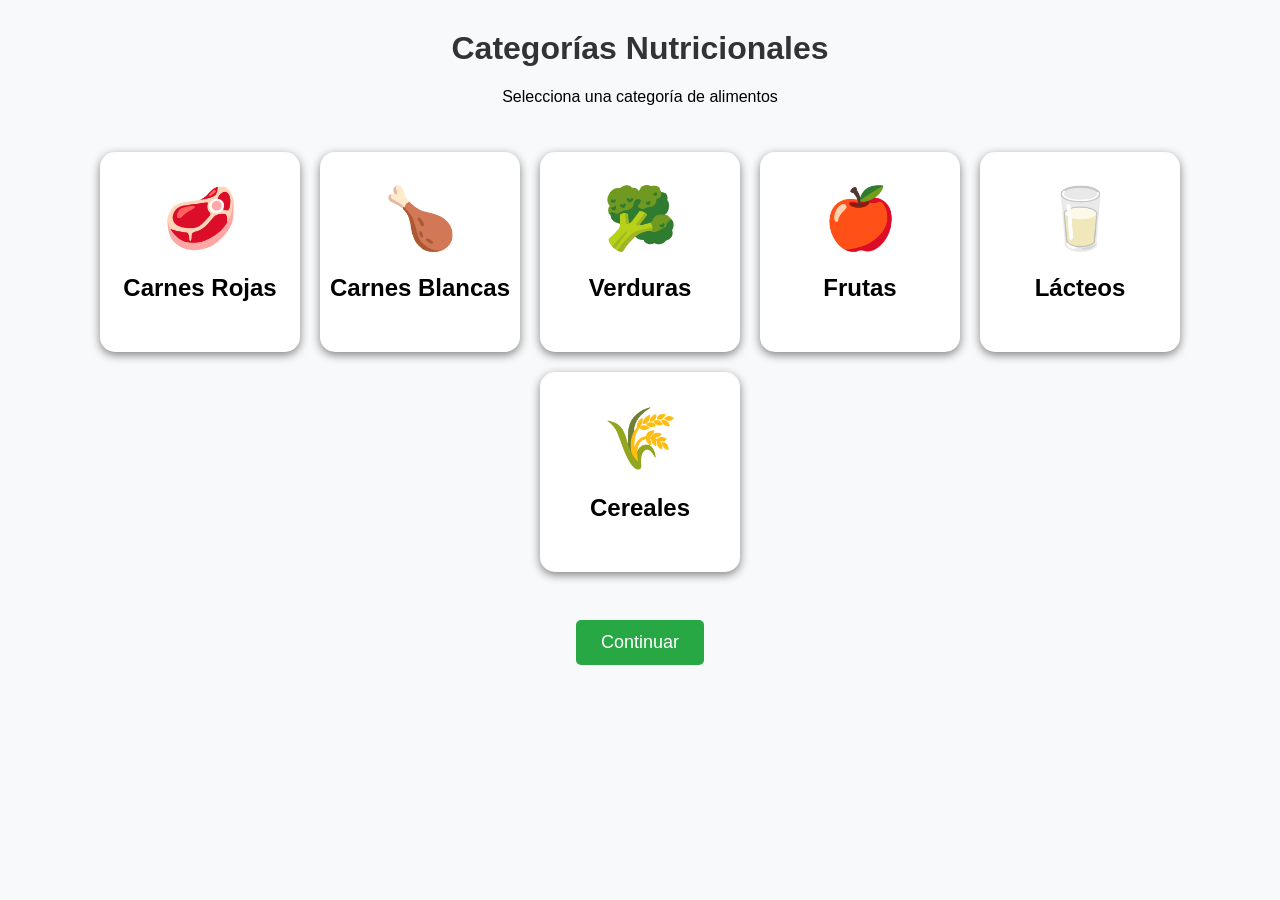
==== menu.html @ d85408e2 "Add files via upload" ====
<!DOCTYPE html>
<!-- Indica al navegador que se utilizará HTML5 -->

<html lang="es">

<head>

    <!-- Permite caracteres especiales -->
    <meta charset="UTF-8">

    <!-- Nombre de la pestaña -->
    <title>Menú NutriUIN</title>

    <!-- Conecta el CSS -->
    <link rel="stylesheet" href="menu.css">

</head>

<body>

    <!-- Título principal -->
    <h1>Categorías Nutricionales</h1>

    <!-- Descripción -->
    <p>
        Selecciona una categoría de alimentos
    </p>

    <!-- Contenedor principal -->
    <div class="contenedor">

        <!-- Carnes rojas -->
        <div class="tarjeta">
            <div class="emoji">🥩</div>
            <h2>Carnes Rojas</h2>
        </div>

        <!-- Carnes blancas -->
        <div class="tarjeta">
            <div class="emoji">🍗</div>
            <h2>Carnes Blancas</h2>
        </div>

        <!-- Verduras -->
        <div class="tarjeta">
            <div class="emoji">🥦</div>
            <h2>Verduras</h2>
        </div>

        <!-- Frutas -->
        <div class="tarjeta">
            <div class="emoji">🍎</div>
            <h2>Frutas</h2>
        </div>

        <!-- Lácteos -->
        <div class="tarjeta">
            <div class="emoji">🥛</div>
            <h2>Lácteos</h2>
        </div>

        <!-- Cereales -->
        <div class="tarjeta">
            <div class="emoji">🌾</div>
            <h2>Cereales</h2>
        </div>

    </div>

    <br>

    <!--
    Botón para continuar al formulario MVP
    -->
    <button onclick="irFormulario()">

        Continuar

    </button>

    <!-- Conecta JavaScript -->
    <script src="menu.js"></script>

</body>

</html>
---- menu.css ----
/* =====================================================
   CUERPO DE LA PÁGINA
   ===================================================== */

body{

    /* Tipo de letra */
    font-family: Arial, sans-serif;

    /* Elimina márgenes */
    margin: 0;

    /* Fondo diferente al login */
    background: #f8f9fa;
    
    /* Centra contenido */
    text-align: center;
}

/* =====================================================
   TÍTULO
   ===================================================== */

h1{

    margin-top: 30px;

    color: #333;
}

/* =====================================================
   CONTENEDOR DE TARJETAS
   ===================================================== */

.contenedor{

    display: flex;

    flex-wrap: wrap;

    justify-content: center;

    gap: 20px;

    padding: 30px;
}

/* =====================================================
   TARJETAS
   ===================================================== */

.tarjeta{

    width: 200px;

    height: 200px;

    background-color: white;

    border-radius: 15px;

    box-shadow: 0px 3px 10px gray;

    display: flex;

    flex-direction: column;

    justify-content: center;

    align-items: center;

    cursor: pointer;

    transition: 0.3s;
}

/* =====================================================
   EFECTO HOVER
   ===================================================== */

.tarjeta:hover{

    transform: scale(1.05);
}

/* =====================================================
   EMOJIS
   ===================================================== */

.emoji{

    font-size: 60px;
}

/* =====================================================
   BOTÓN
   ===================================================== */

button{

    background-color: #28a745;

    color: white;

    border: none;

    padding: 12px 25px;

    border-radius: 5px;

    font-size: 18px;

    cursor: pointer;
}
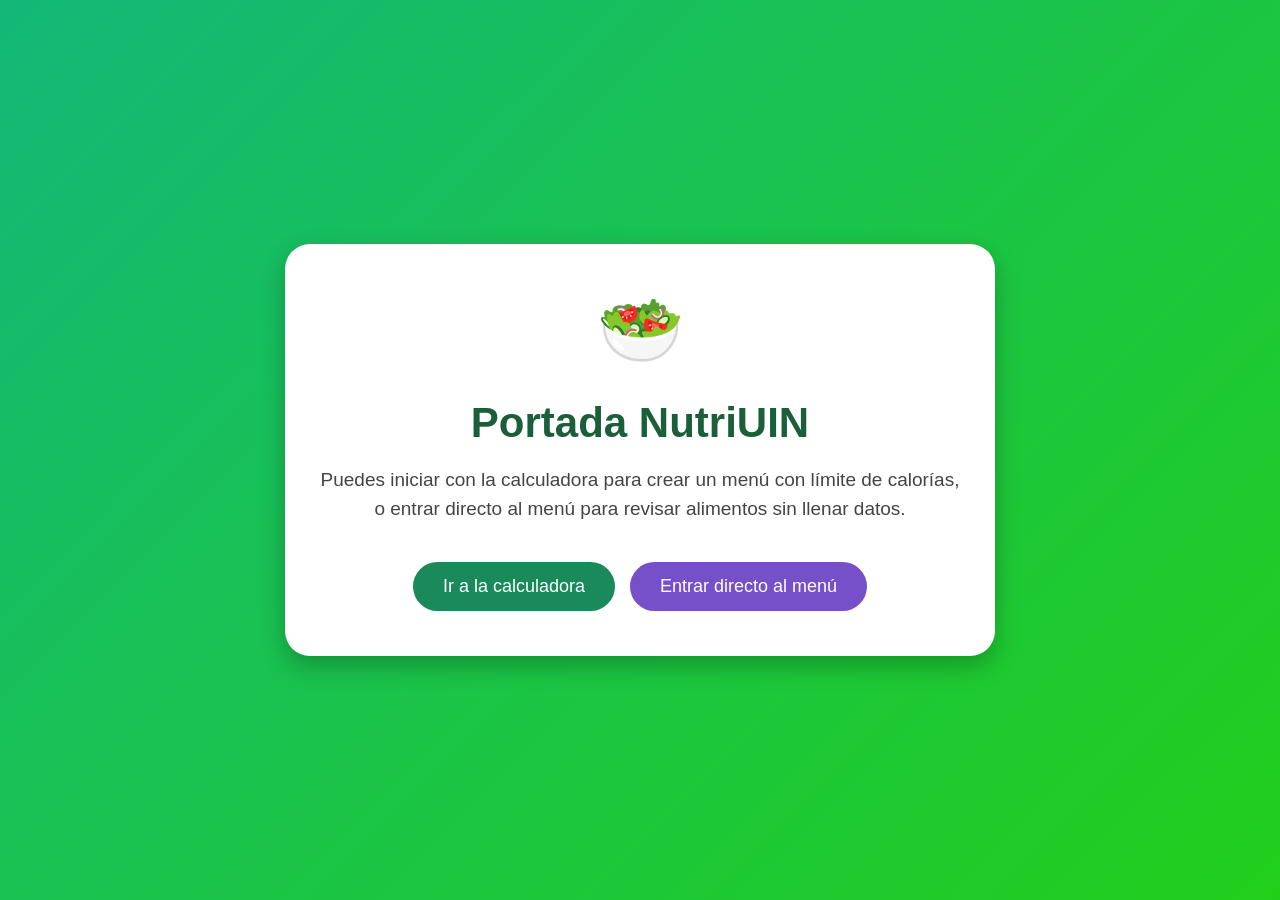
==== commit 70e13d94: "Add files via upload" ====
--- a/menu.html
+++ b/menu.html
@@ -1,86 +1,23 @@
-<!DOCTYPE html>
-<!-- Indica al navegador que se utilizará HTML5 -->
-
-<html lang="es">
-
-<head>
-
-    <!-- Permite caracteres especiales -->
-    <meta charset="UTF-8">
-
-    <!-- Nombre de la pestaña -->
-    <title>Menú NutriUIN</title>
-
-    <!-- Conecta el CSS -->
-    <link rel="stylesheet" href="menu.css">
-
-</head>
-
-<body>
-
-    <!-- Título principal -->
-    <h1>Categorías Nutricionales</h1>
-
-    <!-- Descripción -->
-    <p>
-        Selecciona una categoría de alimentos
-    </p>
-
-    <!-- Contenedor principal -->
-    <div class="contenedor">
-
-        <!-- Carnes rojas -->
-        <div class="tarjeta">
-            <div class="emoji">🥩</div>
-            <h2>Carnes Rojas</h2>
-        </div>
-
-        <!-- Carnes blancas -->
-        <div class="tarjeta">
-            <div class="emoji">🍗</div>
-            <h2>Carnes Blancas</h2>
-        </div>
-
-        <!-- Verduras -->
-        <div class="tarjeta">
-            <div class="emoji">🥦</div>
-            <h2>Verduras</h2>
-        </div>
-
-        <!-- Frutas -->
-        <div class="tarjeta">
-            <div class="emoji">🍎</div>
-            <h2>Frutas</h2>
-        </div>
-
-        <!-- Lácteos -->
-        <div class="tarjeta">
-            <div class="emoji">🥛</div>
-            <h2>Lácteos</h2>
-        </div>
-
-        <!-- Cereales -->
-        <div class="tarjeta">
-            <div class="emoji">🌾</div>
-            <h2>Cereales</h2>
-        </div>
-
-    </div>
-
-    <br>
-
-    <!--
-    Botón para continuar al formulario MVP
-    -->
-    <button onclick="irFormulario()">
-
-        Continuar
-
-    </button>
-
-    <!-- Conecta JavaScript -->
-    <script src="menu.js"></script>
-
-</body>
-
-</html>+<!--
+================================================================================
+ARCHIVO: menu.html
+LENGUAJE: HTML
+FUNCIÓN: Archivo de compatibilidad que redirige automáticamente a index.html.
+CONEXIÓN: Usa una etiqueta <meta http-equiv="refresh"> para abrir la portada.
+================================================================================
+-->
+<!DOCTYPE html> <!-- Indica que este archivo usa HTML5. -->
+<html lang="es"> <!-- Abre el documento HTML y define el idioma español. -->
+<head> <!-- Inicia la configuración interna de la página. -->
+    <meta charset="UTF-8"> <!-- Permite mostrar acentos y caracteres especiales correctamente. -->
+    <title>NutriUIN</title> <!-- Título que aparece en la pestaña del navegador. -->
+    <!-- Logo pequeño de la pestaña del navegador -->
+    
+    <link rel="icon" type="image/png" sizes="512x512" href="favicon.png">
+    <link rel="apple-touch-icon" href="apple-touch-icon.png">
+    <meta http-equiv="refresh" content="0; url=index.html"> <!-- Redirige a la portada para respetar el orden correcto del proyecto. -->
+</head> <!-- Cierra la configuración de la página. -->
+<body> <!-- Inicia el contenido visible por si la redirección tarda. -->
+    <p>Abriendo la portada... <a href="index.html">Haz clic aquí</a>.</p> <!-- Mensaje y enlace manual para entrar por la portada. -->
+</body> <!-- Cierra el cuerpo de la página. -->
+</html> <!-- Cierra el documento HTML. -->
